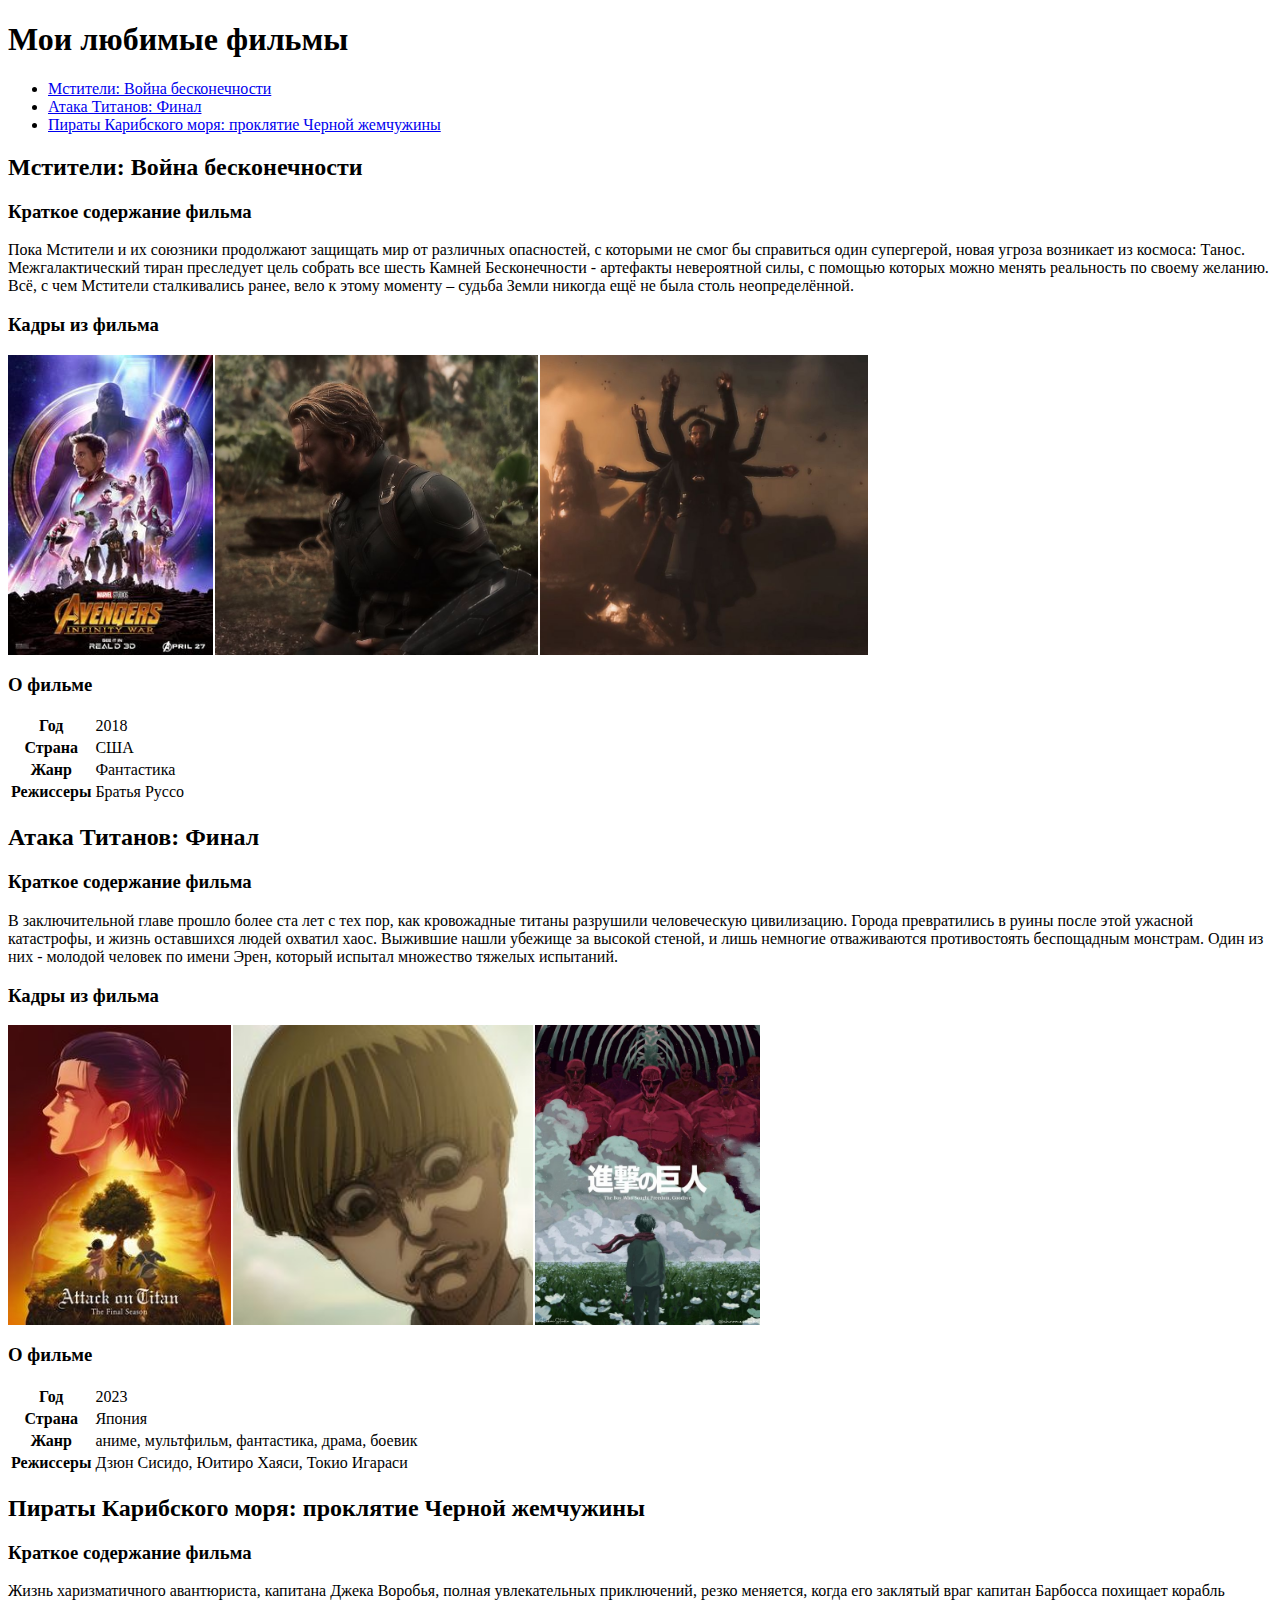
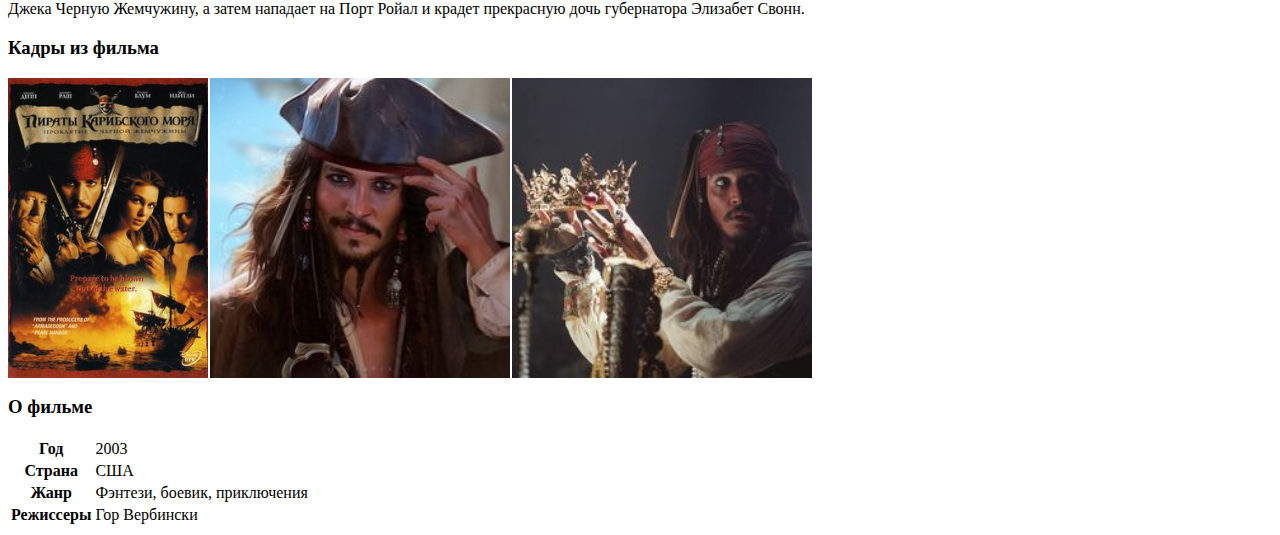
==== index.html @ 337866c1 "Загрузка файлов лр №1" ====
<!DOCTYPE html>
<html lang="en">
<head>
    <meta charset="UTF-8">
    <meta name="viewport" content="width=device-width, initial-scale=1.0">
    <title>СТРweb</title>
</head>
<body>
    <section>
        <h1>Мои любимые фильмы</h1>
        <ul>  
            <li><a href="#section-1">Мстители: Война бесконечности</a></li>
            <li><a href="#section-2">Атака Титанов: Финал</a></li>
            <li><a href="#section-3">Пираты Карибского моря: проклятие Черной жемчужины</a></li>
        </ul>
    </section>
    <section>
        <div>
            <h2 id = "section-1">Мстители: Война бесконечности</h2>
            <h3>Краткое содержание фильма</h3>
            <p>Пока Мстители и их союзники продолжают защищать мир от различных опасностей, с которыми не смог бы справиться один супергерой, новая угроза возникает из космоса: Танос. Межгалактический тиран преследует цель собрать все шесть Камней Бесконечности - артефакты невероятной силы, с помощью которых можно менять реальность по своему желанию. Всё, с чем Мстители сталкивались ранее, вело к этому моменту – судьба Земли никогда ещё не была столь неопределённой.</p>
            <h3>Кадры из фильма</h3>
            <div style = "display: flex; gap: 2px">
                <img src="./LR_1/assets/Мстители-1.jpg" alt="Афиша фильма Мстители" height="300px">
                <img src="./LR_1/assets/Мстители-2.jpg" alt="Кадр из фильма Мстители" height="300px">
                <img src="./LR_1/assets/Мстители-3.jpg" alt="Кадр из фильма Мстители" height="300px">
            </div>
            <h3>О фильме</h3>    
            <table >
                <tr>
                    <th>Год</th>
                    <td>2018</td>
                </tr>
                <tr>
                    <th>Страна</th>
                    <td>США</td>
                </tr>
                <tr>
                    <th>Жанр</th>
                    <td>Фантастика</td>
                </tr>
                <tr>
                    <th>Режиссеры</th>
                    <td>Братья Руссо</td>
                </tr>
            </table>
        </div>    
        <div>
            <h2 id = "section-2">Атака Титанов: Финал</h2>
            <h3>Краткое содержание фильма</h3>
            <p>В заключительной главе прошло более ста лет с тех пор, как кровожадные титаны разрушили человеческую цивилизацию. Города превратились в руины после этой ужасной катастрофы, и жизнь оставшихся людей охватил хаос. Выжившие нашли убежище за высокой стеной, и лишь немногие отваживаются противостоять беспощадным монстрам. Один из них - молодой человек по имени Эрен, который испытал множество тяжелых испытаний.</p>
        
            <h3>Кадры из фильма</h3>
            <div style = "display: flex; gap: 2px">
                <img src="./LR_1/assets/АТ-1.jpg" alt="Афиша фильма Атака Титанов"  height="300px">
                <img src="./LR_1/assets/АТ-2.jpg" alt="Кадр из фильма Атака Титанов"  height="300px">
                <img src="./LR_1/assets/АТ-3.jpg" alt="Кадр из фильма Атака Титанов"  height="300px">
            </div>
            <h3>О фильме</h3>    
            <table>
                <tr>
                    <th>Год</th>
                    <td>2023</td>
                </tr>
                <tr>
                    <th>Страна</th>
                    <td>Япония</td>
                </tr>
                <tr>
                    <th>Жанр</th>
                    <td>аниме, мультфильм, фантастика, драма, боевик</td>
                </tr>
                <tr>
                    <th>Режиссеры</th>
                    <td>Дзюн Сисидо, Юитиро Хаяси, Токио Игараси</td>
                </tr>
            </table>
        </div>    
        <div>
            <h2 id = "section-3">Пираты Карибского моря: проклятие Черной жемчужины</h2>
            <h3>Краткое содержание фильма</h3>
            <p>Жизнь харизматичного авантюриста, капитана Джека Воробья, полная увлекательных приключений, резко меняется, когда его заклятый враг капитан Барбосса похищает корабль Джека Черную Жемчужину, а затем нападает на Порт Ройал и крадет прекрасную дочь губернатора Элизабет Свонн.</p>
            <h3>Кадры из фильма</h3>
            <div style = "display: flex; gap: 2px">
                <img src="./LR_1/assets/ПКМ-2.jpg" alt="Афиша фильма Пираты Карибского моря" height="300px">
                <img src="./LR_1/assets/ПКМ-1.jpg" alt="Кадр из фильма Пираты Карибского моря"  height="300px">
                <img src="./LR_1/assets/ПКМ-3.jpg" alt="Кадр из фильма Пираты Карибского моря"  height="300px">
            </div>
            <h3>О фильме</h3>    
            <table>
                <tr>
                    <th>Год</th>
                    <td>2003</td>
                </tr>
                <tr>
                    <th>Страна</th>
                    <td>США</td>
                </tr>
                <tr>
                    <th>Жанр</th>
                    <td>Фэнтези, боевик, приключения</td>
                </tr>
                <tr>
                    <th>Режиссеры</th>
                    <td>Гор Вербински</td>
                </tr>
            </table>
        </div>    
    </section>
</body>
</html>
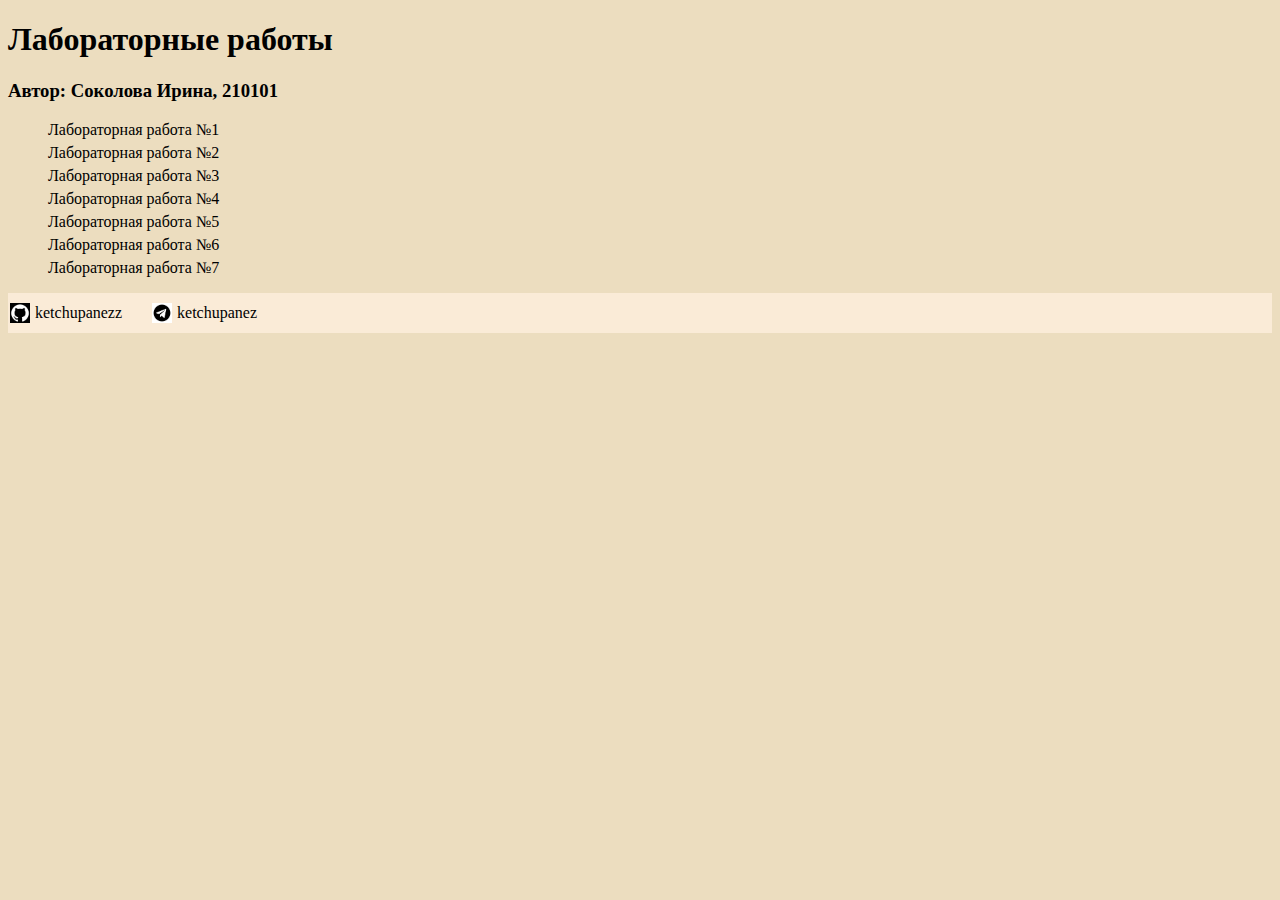
==== commit 08857d62: "Переименовала main.html в index.html" ====
--- a/index.html
+++ b/index.html
@@ -1,111 +1,30 @@
-<!DOCTYPE html>
-<html lang="en">
-<head>
-    <meta charset="UTF-8">
-    <meta name="viewport" content="width=device-width, initial-scale=1.0">
-    <title>СТРweb</title>
-</head>
-<body>
-    <section>
-        <h1>Мои любимые фильмы</h1>
-        <ul>  
-            <li><a href="#section-1">Мстители: Война бесконечности</a></li>
-            <li><a href="#section-2">Атака Титанов: Финал</a></li>
-            <li><a href="#section-3">Пираты Карибского моря: проклятие Черной жемчужины</a></li>
-        </ul>
-    </section>
-    <section>
-        <div>
-            <h2 id = "section-1">Мстители: Война бесконечности</h2>
-            <h3>Краткое содержание фильма</h3>
-            <p>Пока Мстители и их союзники продолжают защищать мир от различных опасностей, с которыми не смог бы справиться один супергерой, новая угроза возникает из космоса: Танос. Межгалактический тиран преследует цель собрать все шесть Камней Бесконечности - артефакты невероятной силы, с помощью которых можно менять реальность по своему желанию. Всё, с чем Мстители сталкивались ранее, вело к этому моменту – судьба Земли никогда ещё не была столь неопределённой.</p>
-            <h3>Кадры из фильма</h3>
-            <div style = "display: flex; gap: 2px">
-                <img src="./LR_1/assets/Мстители-1.jpg" alt="Афиша фильма Мстители" height="300px">
-                <img src="./LR_1/assets/Мстители-2.jpg" alt="Кадр из фильма Мстители" height="300px">
-                <img src="./LR_1/assets/Мстители-3.jpg" alt="Кадр из фильма Мстители" height="300px">
-            </div>
-            <h3>О фильме</h3>    
-            <table >
-                <tr>
-                    <th>Год</th>
-                    <td>2018</td>
-                </tr>
-                <tr>
-                    <th>Страна</th>
-                    <td>США</td>
-                </tr>
-                <tr>
-                    <th>Жанр</th>
-                    <td>Фантастика</td>
-                </tr>
-                <tr>
-                    <th>Режиссеры</th>
-                    <td>Братья Руссо</td>
-                </tr>
-            </table>
-        </div>    
-        <div>
-            <h2 id = "section-2">Атака Титанов: Финал</h2>
-            <h3>Краткое содержание фильма</h3>
-            <p>В заключительной главе прошло более ста лет с тех пор, как кровожадные титаны разрушили человеческую цивилизацию. Города превратились в руины после этой ужасной катастрофы, и жизнь оставшихся людей охватил хаос. Выжившие нашли убежище за высокой стеной, и лишь немногие отваживаются противостоять беспощадным монстрам. Один из них - молодой человек по имени Эрен, который испытал множество тяжелых испытаний.</p>
-        
-            <h3>Кадры из фильма</h3>
-            <div style = "display: flex; gap: 2px">
-                <img src="./LR_1/assets/АТ-1.jpg" alt="Афиша фильма Атака Титанов"  height="300px">
-                <img src="./LR_1/assets/АТ-2.jpg" alt="Кадр из фильма Атака Титанов"  height="300px">
-                <img src="./LR_1/assets/АТ-3.jpg" alt="Кадр из фильма Атака Титанов"  height="300px">
-            </div>
-            <h3>О фильме</h3>    
-            <table>
-                <tr>
-                    <th>Год</th>
-                    <td>2023</td>
-                </tr>
-                <tr>
-                    <th>Страна</th>
-                    <td>Япония</td>
-                </tr>
-                <tr>
-                    <th>Жанр</th>
-                    <td>аниме, мультфильм, фантастика, драма, боевик</td>
-                </tr>
-                <tr>
-                    <th>Режиссеры</th>
-                    <td>Дзюн Сисидо, Юитиро Хаяси, Токио Игараси</td>
-                </tr>
-            </table>
-        </div>    
-        <div>
-            <h2 id = "section-3">Пираты Карибского моря: проклятие Черной жемчужины</h2>
-            <h3>Краткое содержание фильма</h3>
-            <p>Жизнь харизматичного авантюриста, капитана Джека Воробья, полная увлекательных приключений, резко меняется, когда его заклятый враг капитан Барбосса похищает корабль Джека Черную Жемчужину, а затем нападает на Порт Ройал и крадет прекрасную дочь губернатора Элизабет Свонн.</p>
-            <h3>Кадры из фильма</h3>
-            <div style = "display: flex; gap: 2px">
-                <img src="./LR_1/assets/ПКМ-2.jpg" alt="Афиша фильма Пираты Карибского моря" height="300px">
-                <img src="./LR_1/assets/ПКМ-1.jpg" alt="Кадр из фильма Пираты Карибского моря"  height="300px">
-                <img src="./LR_1/assets/ПКМ-3.jpg" alt="Кадр из фильма Пираты Карибского моря"  height="300px">
-            </div>
-            <h3>О фильме</h3>    
-            <table>
-                <tr>
-                    <th>Год</th>
-                    <td>2003</td>
-                </tr>
-                <tr>
-                    <th>Страна</th>
-                    <td>США</td>
-                </tr>
-                <tr>
-                    <th>Жанр</th>
-                    <td>Фэнтези, боевик, приключения</td>
-                </tr>
-                <tr>
-                    <th>Режиссеры</th>
-                    <td>Гор Вербински</td>
-                </tr>
-            </table>
-        </div>    
-    </section>
-</body>
+<!DOCTYPE html>
+<html lang="en">
+<head>
+    <meta charset="UTF-8">
+    <meta name="viewport" content="width=device-width, initial-scale=1.0">
+    <link rel="stylesheet" href="main.css">
+    <title>Главная страница</title>
+</head>
+<body>
+    <section>
+        <h1>Лабораторные работы</h1>
+        <h3>Автор: Соколова Ирина, 210101</h3>
+        <ul>
+            <li><a href="./LR_1/index.html">Лабораторная работа №1</a></li>
+            <li><a href="./LR_2/index.html">Лабораторная работа №2</a></li>
+            <li><a href="./LR_3/index.html">Лабораторная работа №3</a></li>
+            <li><a href="./LR_4/STR_lab_4.html">Лабораторная работа №4</a></li>
+            <li><a href="./LR_5/STR_lab_5.html">Лабораторная работа №5</a></li>
+            <li><a href="./LR_6/STR_lab_6.html">Лабораторная работа №6</a></li>
+            <li><a href="./LR_7/STR_lab_7.html">Лабораторная работа №7</a></li>
+        </ul>
+    </section>
+    <footer>
+        <ul class="footer-ul">
+            <li class="footer-li"><img src="./LR_1/assets/GitHub.jpg">ketchupanezz</li>
+            <li class="footer-li"><img src="./LR_1/assets/Tg.jpg">ketchupanez</li>
+        </ul>
+    </footer>
+</body>
 </html>--- a/main.css
+++ b/main.css
@@ -0,0 +1,44 @@
+body {
+    background-color: rgb(236, 221, 191);
+}
+
+section > ul {
+    display: flex;
+    flex-direction: column;
+    gap: 5px;
+    list-style: none;
+    
+}
+
+a {
+    text-decoration: none;
+    color: black;
+    font-size: 16px;
+}
+
+a:hover {
+    color: rgb(102, 82, 82);
+}
+
+img {
+    height: 20px;
+}
+
+.footer-li{
+    display: flex;
+    align-items: center;
+    gap: 5px;
+}
+
+footer {
+    background-color: antiquewhite;
+}
+
+.footer-ul {
+    display: flex;
+    gap: 30px;
+    list-style: none;
+    align-items: center;
+    padding: 10px 2px;
+    
+}
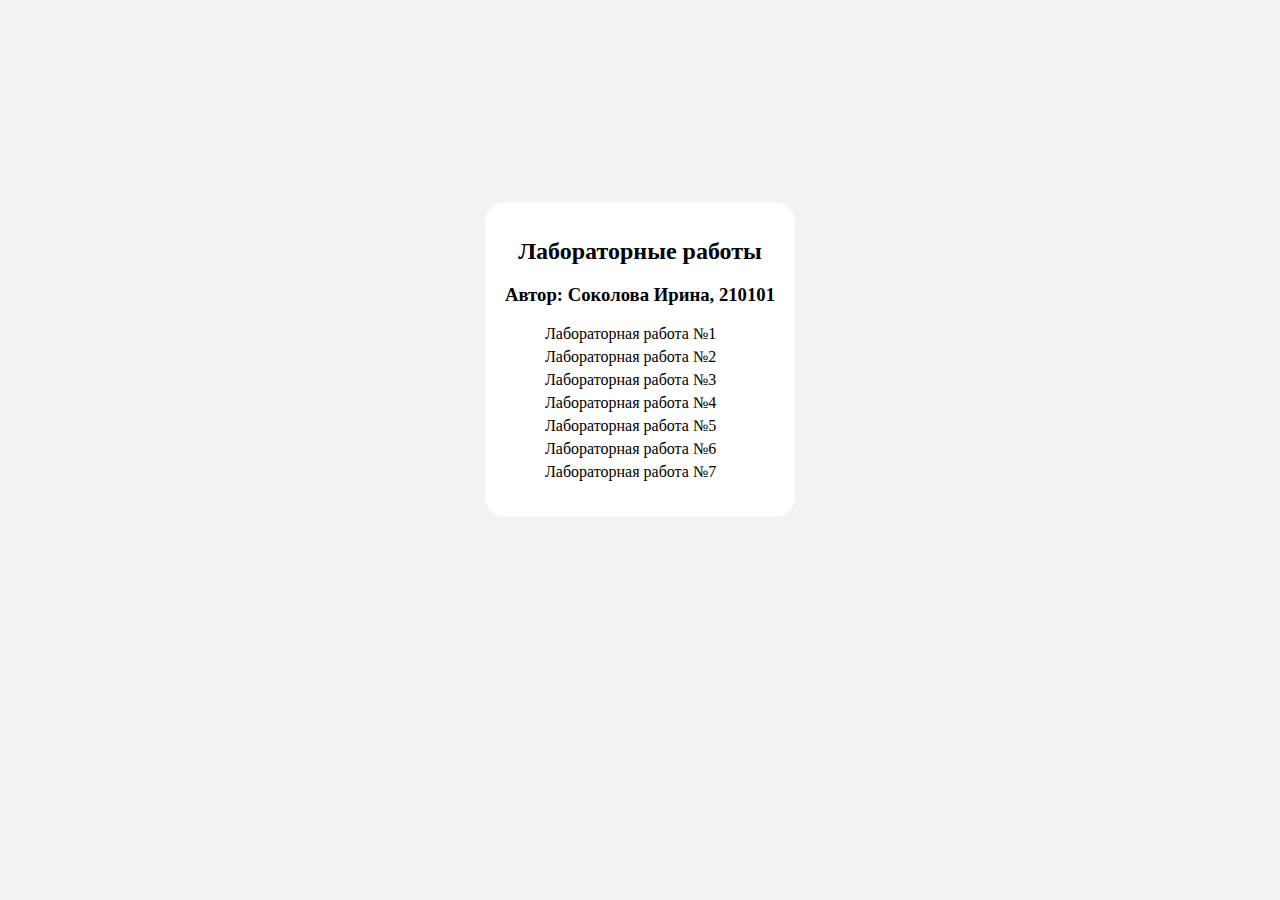
==== commit 21e74747: "file: изменения стилизации в гланых файлах" ====
--- a/index.html
+++ b/index.html
@@ -20,11 +20,11 @@
             <li><a href="./LR_7/STR_lab_7.html">Лабораторная работа №7</a></li>
         </ul>
     </section>
-    <footer>
+    <!-- <footer>
         <ul class="footer-ul">
             <li class="footer-li"><img src="./LR_1/assets/GitHub.jpg">ketchupanezz</li>
             <li class="footer-li"><img src="./LR_1/assets/Tg.jpg">ketchupanez</li>
         </ul>
-    </footer>
+    </footer> -->
 </body>
 </html>--- a/main.css
+++ b/main.css
@@ -1,5 +1,25 @@
 body {
-    background-color: rgb(236, 221, 191);
+
+    border-radius: 20px;
+    background-color: #f2f2f2;
+    margin: 152px auto;
+    display: flex;
+    justify-content: center;
+
+}
+
+section {
+  
+    background-color: rgb(255, 255, 255);
+    padding: 20px;
+    border-radius: 20px;
+    margin-top: 50px;
+}
+
+h1 {
+    font-size: 24px;
+    font-weight: bold;
+    text-align: center;
 }
 
 section > ul {
@@ -19,7 +39,7 @@
 a:hover {
     color: rgb(102, 82, 82);
 }
-
+/* 
 img {
     height: 20px;
 }
@@ -41,4 +61,4 @@
     align-items: center;
     padding: 10px 2px;
     
-}
+} */
